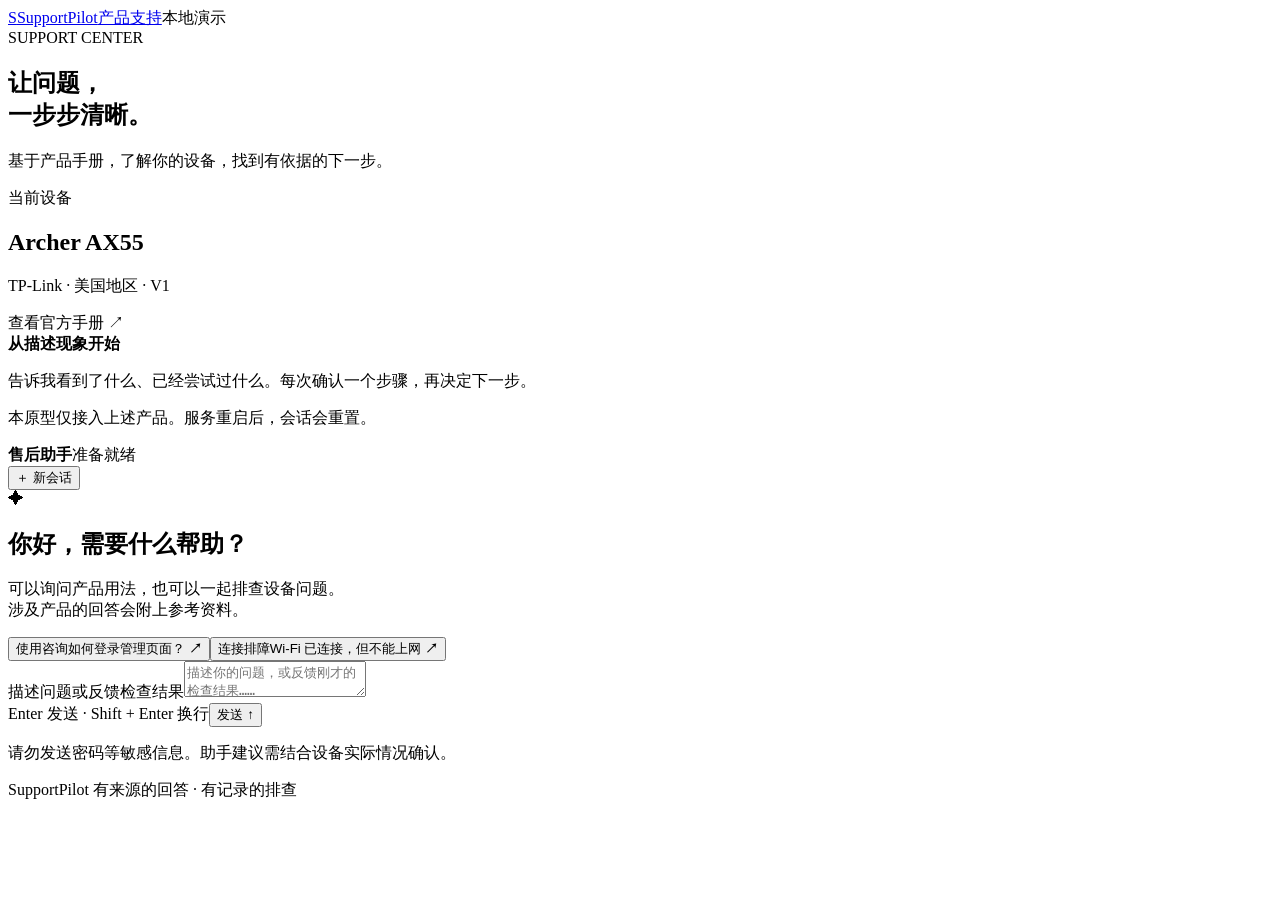
==== supportpilot/web/index.html @ 4c61601f "feat: 最小接口 & web" ====
<!doctype html>
<html lang="zh-CN"><head><meta charset="utf-8"><meta name="viewport" content="width=device-width,initial-scale=1"><title>SupportPilot · 产品支持</title><link rel="stylesheet" href="/static/style.css"><script defer src="/static/app.js"></script></head>
<body>
<header><a class="brand" href="/" aria-label="SupportPilot 首页"><span class="logo">S</span>SupportPilot<span class="brand-note">产品支持</span></a><span class="prototype">本地演示</span></header>
<main>
<aside>
 <div class="eyebrow">SUPPORT CENTER</div><h1>让问题，<br>一步步清晰。</h1><p class="intro">基于产品手册，了解你的设备，找到有依据的下一步。</p>
 <section class="product"><span class="eyebrow">当前设备</span><div class="router" aria-hidden="true"><i></i><i></i><i></i><i></i><div class="router-body"><b></b><b></b><b></b></div></div><h2>Archer AX55</h2><p>TP-Link · 美国地区 · V1</p><a id="manual" target="_blank" rel="noopener noreferrer">查看官方手册 ↗</a></section>
 <div class="guide"><strong>从描述现象开始</strong><p>告诉我看到了什么、已经尝试过什么。每次确认一个步骤，再决定下一步。</p></div>
 <p class="local-note">本原型仅接入上述产品。服务重启后，会话会重置。</p>
</aside>
<section class="workspace" aria-label="客服对话">
 <div class="chat-header"><div><span class="online-dot"></span><strong>售后助手</strong><span id="state-label">准备就绪</span></div><button id="new-chat" class="secondary">＋ 新会话</button></div>
 <div id="messages" class="messages" role="log" aria-label="对话记录" aria-live="polite">
  <div id="welcome" class="welcome"><div class="welcome-icon">✦</div><h2>你好，需要什么帮助？</h2><p>可以询问产品用法，也可以一起排查设备问题。<br>涉及产品的回答会附上参考资料。</p><div class="suggestions"><button data-question="已经连上路由器网络，如何打开管理页面登录？"><span>使用咨询</span>如何登录管理页面？ <b>↗</b></button><button data-question="已完成初始设置，路由模式，连接 Wi-Fi 但不能上网，下一步能检查什么？"><span>连接排障</span>Wi-Fi 已连接，但不能上网 <b>↗</b></button></div></div>
 </div>
 <div id="busy" class="busy" hidden role="status">正在查阅资料并整理回复，请稍候……</div>
 <div id="error" class="error" hidden role="alert"><span id="error-text"></span><button id="retry">重试本条消息</button></div>
 <div id="ended" class="ended" hidden></div>
 <form id="composer"><label class="sr-only" for="message">描述问题或反馈检查结果</label><textarea id="message" maxlength="2000" rows="2" placeholder="描述你的问题，或反馈刚才的检查结果……"></textarea><div class="composer-bottom"><span>Enter 发送 · Shift + Enter 换行</span><button id="send" type="submit">发送 <span>↑</span></button></div></form>
 <p class="footnote">请勿发送密码等敏感信息。助手建议需结合设备实际情况确认。</p>
</section>
</main><footer>SupportPilot <span>有来源的回答 · 有记录的排查</span></footer>
</body></html>
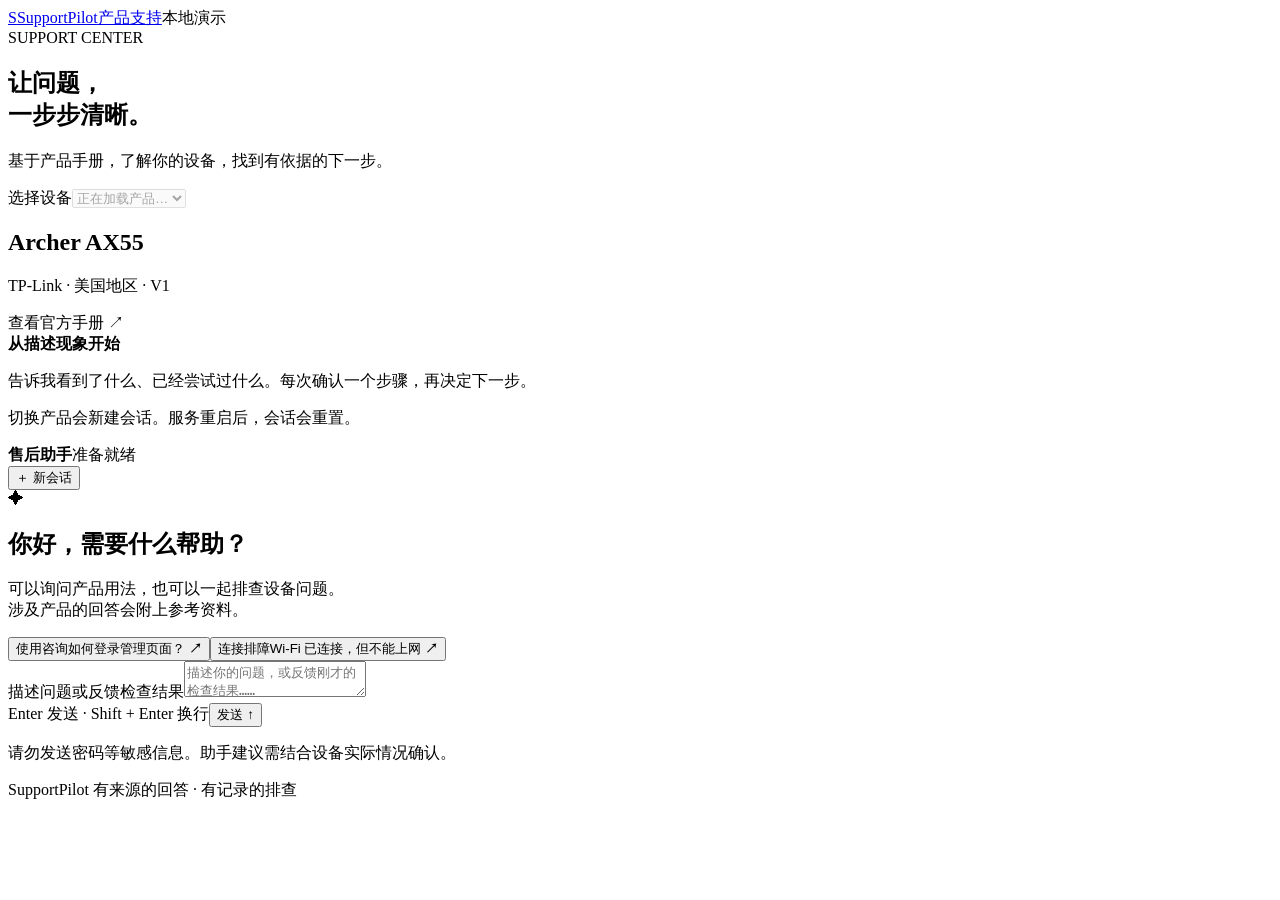
==== commit 07d2f56c: "feat: 支持多产品" ====
--- a/supportpilot/web/index.html
+++ b/supportpilot/web/index.html
@@ -5,9 +5,9 @@
 <main>
 <aside>
  <div class="eyebrow">SUPPORT CENTER</div><h1>让问题，<br>一步步清晰。</h1><p class="intro">基于产品手册，了解你的设备，找到有依据的下一步。</p>
- <section class="product"><span class="eyebrow">当前设备</span><div class="router" aria-hidden="true"><i></i><i></i><i></i><i></i><div class="router-body"><b></b><b></b><b></b></div></div><h2>Archer AX55</h2><p>TP-Link · 美国地区 · V1</p><a id="manual" target="_blank" rel="noopener noreferrer">查看官方手册 ↗</a></section>
+ <section class="product"><label class="eyebrow" for="product-select">选择设备</label><select id="product-select" disabled aria-label="选择产品"><option>正在加载产品…</option></select><div id="device-art" class="router" aria-hidden="true"><i></i><i></i><i></i><i></i><div class="router-body"><b></b><b></b><b></b></div></div><h2 id="product-name">Archer AX55</h2><p id="product-variant">TP-Link · 美国地区 · V1</p><a id="manual" target="_blank" rel="noopener noreferrer">查看官方手册 ↗</a></section>
  <div class="guide"><strong>从描述现象开始</strong><p>告诉我看到了什么、已经尝试过什么。每次确认一个步骤，再决定下一步。</p></div>
- <p class="local-note">本原型仅接入上述产品。服务重启后，会话会重置。</p>
+ <p class="local-note">切换产品会新建会话。服务重启后，会话会重置。</p>
 </aside>
 <section class="workspace" aria-label="客服对话">
  <div class="chat-header"><div><span class="online-dot"></span><strong>售后助手</strong><span id="state-label">准备就绪</span></div><button id="new-chat" class="secondary">＋ 新会话</button></div>
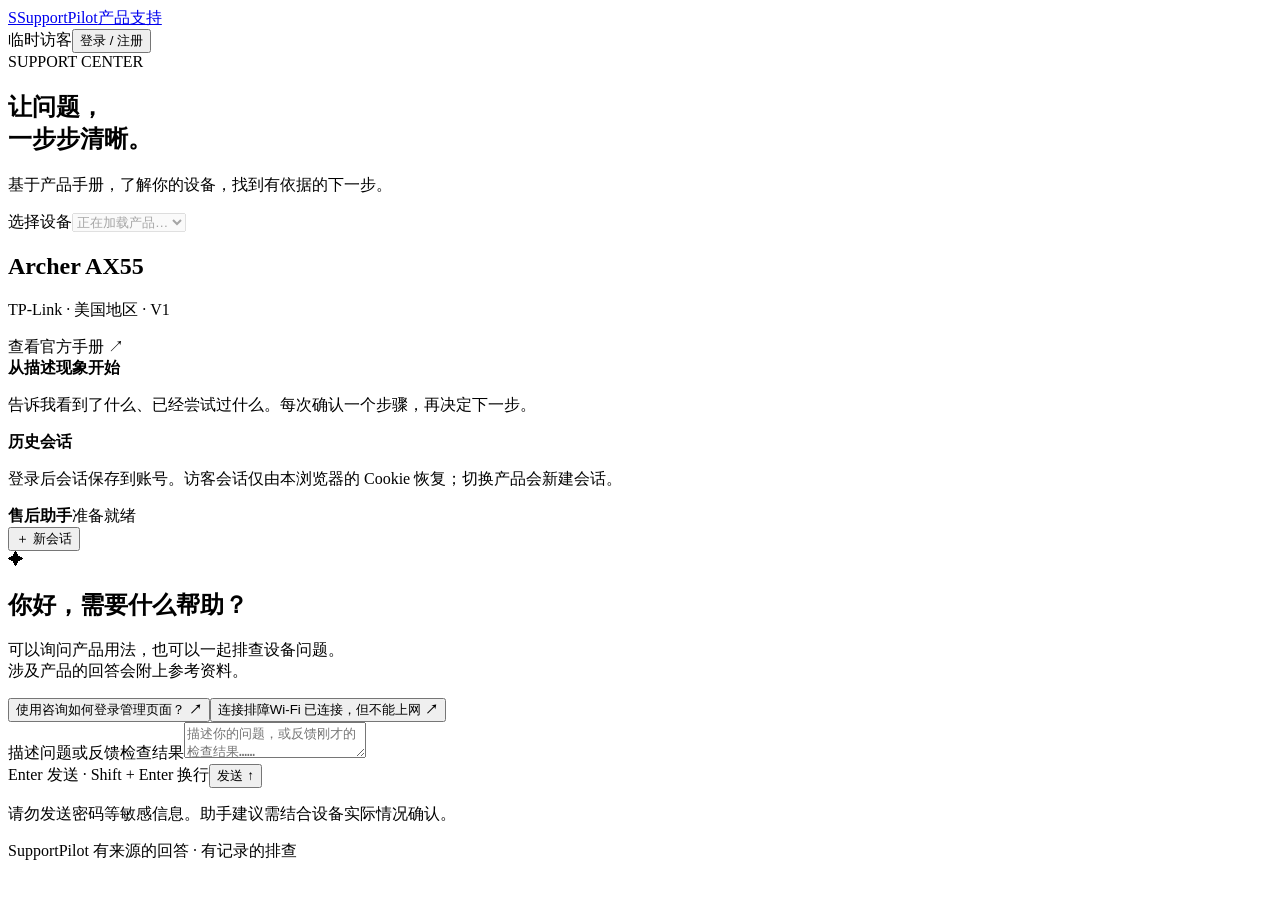
==== commit ebc42b06: "feat: account" ====
--- a/supportpilot/web/index.html
+++ b/supportpilot/web/index.html
@@ -1,13 +1,16 @@
 <!doctype html>
 <html lang="zh-CN"><head><meta charset="utf-8"><meta name="viewport" content="width=device-width,initial-scale=1"><title>SupportPilot · 产品支持</title><link rel="stylesheet" href="/static/style.css"><script defer src="/static/app.js"></script></head>
 <body>
-<header><a class="brand" href="/" aria-label="SupportPilot 首页"><span class="logo">S</span>SupportPilot<span class="brand-note">产品支持</span></a><span class="prototype">本地演示</span></header>
+<header><a class="brand" href="/" aria-label="SupportPilot 首页"><span class="logo">S</span>SupportPilot<span class="brand-note">产品支持</span></a><div class="account-actions"><span id="account-label">临时访客</span><button id="open-auth" class="secondary">登录 / 注册</button><button id="logout" class="secondary" hidden>退出登录</button></div></header>
+<dialog id="auth-dialog"><form id="auth-form"><h2>登录或创建账号</h2><p>登录后可在其他浏览器找回账号会话。</p><label for="username">用户名</label><input id="username" name="username" autocomplete="username" required pattern="[A-Za-z0-9_]{3,32}" minlength="3" maxlength="32" placeholder="3–32 位字母、数字或下划线"><label for="password">密码</label><input id="password" name="password" type="password" autocomplete="current-password" required minlength="8" maxlength="72" placeholder="至少 8 位"><label class="check-label"><input id="migrate-guest" type="checkbox" checked>将本浏览器的临时会话保存到账号</label><p id="auth-error" role="alert" hidden></p><div class="dialog-actions"><button id="cancel-auth" type="button">取消</button><button type="submit" value="register">注册并登录</button><button type="submit" value="login">登录</button></div></form></dialog>
+<dialog id="delete-dialog"><h2>删除这条会话？</h2><p>消息、排障状态、引用记录和对应诊断日志将被删除，无法恢复。</p><div class="dialog-actions"><button id="cancel-delete" type="button">取消</button><button id="confirm-delete" type="button">确认删除</button></div></dialog>
 <main>
 <aside>
  <div class="eyebrow">SUPPORT CENTER</div><h1>让问题，<br>一步步清晰。</h1><p class="intro">基于产品手册，了解你的设备，找到有依据的下一步。</p>
  <section class="product"><label class="eyebrow" for="product-select">选择设备</label><select id="product-select" disabled aria-label="选择产品"><option>正在加载产品…</option></select><div id="device-art" class="router" aria-hidden="true"><i></i><i></i><i></i><i></i><div class="router-body"><b></b><b></b><b></b></div></div><h2 id="product-name">Archer AX55</h2><p id="product-variant">TP-Link · 美国地区 · V1</p><a id="manual" target="_blank" rel="noopener noreferrer">查看官方手册 ↗</a></section>
  <div class="guide"><strong>从描述现象开始</strong><p>告诉我看到了什么、已经尝试过什么。每次确认一个步骤，再决定下一步。</p></div>
- <p class="local-note">切换产品会新建会话。服务重启后，会话会重置。</p>
+ <section class="history"><strong>历史会话</strong><div id="history-list" aria-label="历史会话列表"></div></section>
+ <p class="local-note">登录后会话保存到账号。访客会话仅由本浏览器的 Cookie 恢复；切换产品会新建会话。</p>
 </aside>
 <section class="workspace" aria-label="客服对话">
  <div class="chat-header"><div><span class="online-dot"></span><strong>售后助手</strong><span id="state-label">准备就绪</span></div><button id="new-chat" class="secondary">＋ 新会话</button></div>
